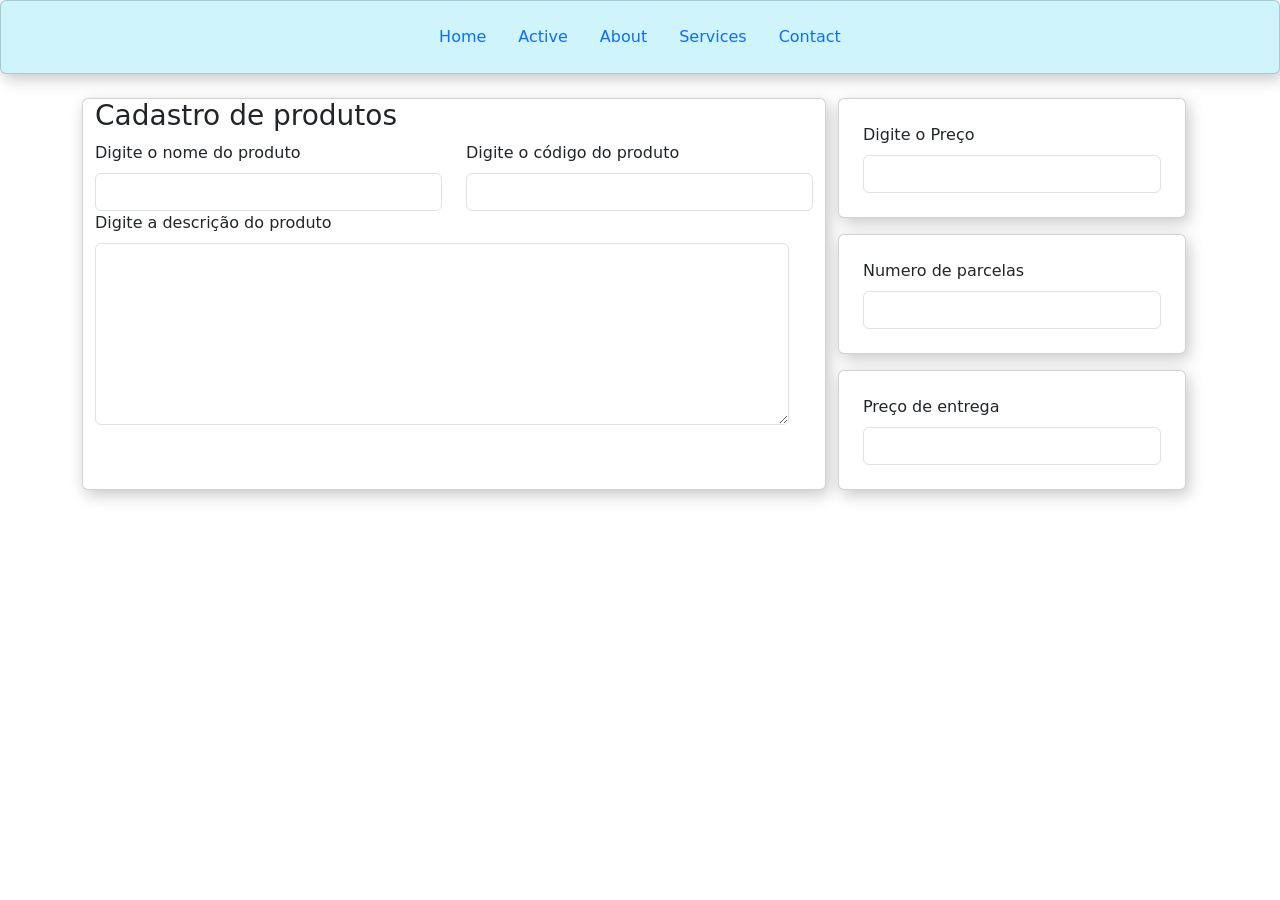
==== index.html @ f9a23be8 "O Ethan faltou aula passada, coisa feia" ====
<!doctype html>
<html lang="en">

<head>
    <meta charset="utf-8">
    <meta name="viewport" content="width=device-width, initial-scale=1">
    <title>Bootstrap demo</title>
    <link href="style.css" rel="stylesheet">
    <link href="https://cdn.jsdelivr.net/npm/bootstrap@5.3.8/dist/css/bootstrap.min.css" rel="stylesheet"
        integrity="sha384-sRIl4kxILFvY47J16cr9ZwB07vP4J8+LH7qKQnuqkuIAvNWLzeN8tE5YBujZqJLB" crossorigin="anonymous">
</head>

<body>

    <header class="container-fluid p-3 bg-info-subtle card">
        <nav class="container">
            <ul class="nav d-flex justify-content-center">
                <li class="nav-item"><a class="nav-link" href="#"> Home</a></li>
                <li class="nav-item"><a class="nav-link" href="#"> Active</a></li>
                <li class="nav-item"><a class="nav-link" href="#"> About</a></li>
                <li class="nav-item"><a class="nav-link" href="#"> Services</a></li>
                <li class="nav-item "><a class="nav-link" href="#"> Contact</a></li>
            </ul>
        </nav>
    </header>

    <main>
        <section class="container-fluid">
            <div class="container p-4">
                <div class="row">
                    <div class="col-8 card">
                        <h3>Cadastro de produtos</h3>
                        <div class="row">
                            <div class="col">
                                <label class="form-label">Digite o nome do produto</label>
                                <input class="form-control">
                            </div>
                            <div class="col">
                                <label class="form-label">Digite o código do produto</label>
                                <input class="form-control">
                            </div>
                            <div class="row">
                                <div class="col">
                                    <label class="form-label">Digite a descrição do produto</label>
                                    <textarea class="form-control" rows="7"></textarea>
                                </div>
                            </div>
                        </div>
                    </div>

                    <div class="col-4">
                        <div class="card p-4 mb-3">
                            <label class="form-label">Digite o Preço</label>
                            <input type="number" class="form-control">
                        </div>
                        <div class="card p-4 mb-3">
                            <label class="form-label">Numero de parcelas</label>
                            <input type="number" class="form-control" max="12">
                        </div>
                        <div class="card p-4">
                            <label class="form-label">Preço de entrega</label>
                            <input type="number" class="form-control">
                        </div>
                    </div>
                </div>
            </div>
            </div>
        </section>
    </main>

    <script src="https://cdn.jsdelivr.net/npm/bootstrap@5.3.8/dist/js/bootstrap.bundle.min.js"
        integrity="sha384-FKyoEForCGlyvwx9Hj09JcYn3nv7wiPVlz7YYwJrWVcXK/BmnVDxM+D2scQbITxI"
        crossorigin="anonymous"></script>
</body>

</html>
---- style.css ----
.card{
    box-shadow: 3px 5px 16px #00000038;
}
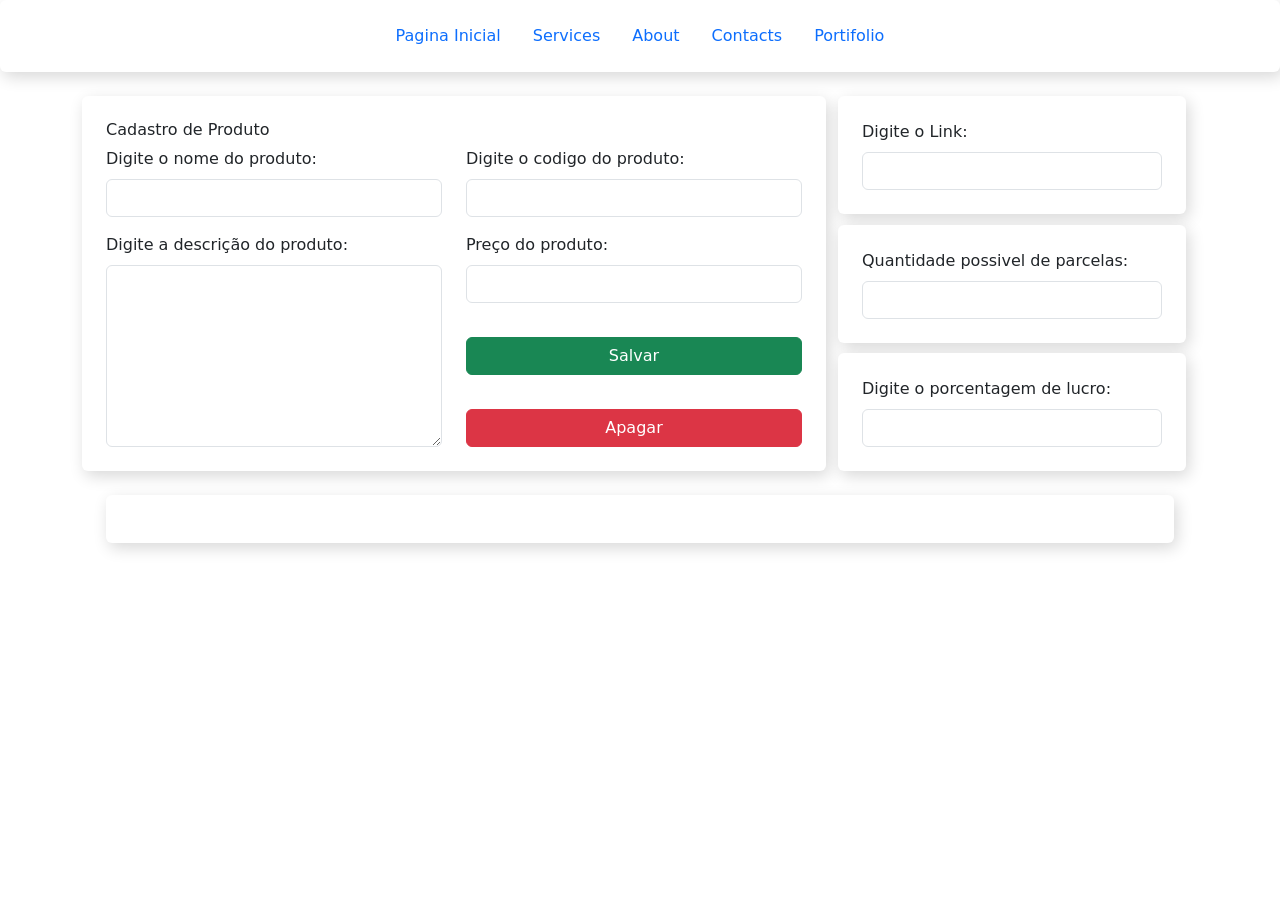
==== commit fa75a470: "~baixar commit pronto para uso" ====
--- a/index.html
+++ b/index.html
@@ -1,25 +1,23 @@
 <!doctype html>
 <html lang="en">
-
-<head>
+  <head>
     <meta charset="utf-8">
     <meta name="viewport" content="width=device-width, initial-scale=1">
-    <title>Bootstrap demo</title>
-    <link href="style.css" rel="stylesheet">
-    <link href="https://cdn.jsdelivr.net/npm/bootstrap@5.3.8/dist/css/bootstrap.min.css" rel="stylesheet"
-        integrity="sha384-sRIl4kxILFvY47J16cr9ZwB07vP4J8+LH7qKQnuqkuIAvNWLzeN8tE5YBujZqJLB" crossorigin="anonymous">
-</head>
+    <title>Cadastro Produtos</title>
+    <link href="https://cdn.jsdelivr.net/npm/bootstrap@5.3.8/dist/css/bootstrap.min.css" rel="stylesheet" integrity="sha384-sRIl4kxILFvY47J16cr9ZwB07vP4J8+LH7qKQnuqkuIAvNWLzeN8tE5YBujZqJLB" crossorigin="anonymous">
 
-<body>
+    <link rel="stylesheet" href="style.css">
+  </head>
+  <body>
 
-    <header class="container-fluid p-3 bg-info-subtle card">
-        <nav class="container">
-            <ul class="nav d-flex justify-content-center">
-                <li class="nav-item"><a class="nav-link" href="#"> Home</a></li>
-                <li class="nav-item"><a class="nav-link" href="#"> Active</a></li>
-                <li class="nav-item"><a class="nav-link" href="#"> About</a></li>
-                <li class="nav-item"><a class="nav-link" href="#"> Services</a></li>
-                <li class="nav-item "><a class="nav-link" href="#"> Contact</a></li>
+    <header class="container-fluid card">
+        <nav class="container p-3">
+            <ul class="nav justify-content-center">
+                <li class="nav-item"><a href="#" class="nav-link">Pagina Inicial</a></li>
+                <li class="nav-item"><a href="#" class="nav-link">Services</a></li>
+                <li class="nav-item"><a href="#" class="nav-link">About</a></li>
+                <li class="nav-item"><a href="#" class="nav-link">Contacts</a></li>
+                <li class="nav-item"><a href="#" class="nav-link">Portifolio</a></li>
             </ul>
         </nav>
     </header>
@@ -28,49 +26,66 @@
         <section class="container-fluid">
             <div class="container p-4">
                 <div class="row">
-                    <div class="col-8 card">
-                        <h3>Cadastro de produtos</h3>
+                    <div class="col-8 card p-4">
+                        <h3 class="h6 nav-title">Cadastro de Produto</h3>
+                        <div class="row mb-3">
+                            <div class="col">
+                                <label class="form-label">Digite o nome do produto:</label>
+                                <input type="text" class="form-control">
+                            </div>
+                            <div class="col">
+                                <label class="form-label">Digite o codigo do produto:</label>
+                                <input type="text" class="form-control">
+                            </div>
+                        </div>
+
                         <div class="row">
                             <div class="col">
-                                <label class="form-label">Digite o nome do produto</label>
-                                <input class="form-control">
+                                <label for="" class="form-label">Digite a descrição do produto:</label>
+                                <textarea class="form-control" rows="7"></textarea>
                             </div>
-                            <div class="col">
-                                <label class="form-label">Digite o código do produto</label>
-                                <input class="form-control">
-                            </div>
-                            <div class="row">
-                                <div class="col">
-                                    <label class="form-label">Digite a descrição do produto</label>
-                                    <textarea class="form-control" rows="7"></textarea>
+                            <div class="col d-flex flex-column justify-content-between">
+                                <div>
+                                    <label class="form-label">Preço do produto:</label>
+                                    <input type="number" class="form-control">
+                                </div>
+                                <div>
+                                    <button class="btn btn-success w-100">Salvar</button>
+                                </div>
+                                <div>
+                                    <button class="btn btn-danger w-100">Apagar</button>
                                 </div>
                             </div>
                         </div>
                     </div>
-
-                    <div class="col-4">
-                        <div class="card p-4 mb-3">
-                            <label class="form-label">Digite o Preço</label>
-                            <input type="number" class="form-control">
-                        </div>
-                        <div class="card p-4 mb-3">
-                            <label class="form-label">Numero de parcelas</label>
-                            <input type="number" class="form-control" max="12">
+                    <div class="col-4 d-flex flex-column justify-content-between">
+                        <div class="card p-4">
+                            <label class="form-label">Digite o Link:</label>
+                            <input type="text" class="form-control">
                         </div>
                         <div class="card p-4">
-                            <label class="form-label">Preço de entrega</label>
+                            <label class="form-label">Quantidade possivel de parcelas:</label>
+                            <input type="number" max="12" min="1" class="form-control">
+                        </div>
+                        <div class="card p-4">
+                            <label class="form-label">Digite o porcentagem de lucro:</label>
                             <input type="number" class="form-control">
                         </div>
                     </div>
                 </div>
             </div>
+        </section>
+
+        <section class="container-fluid">
+            <div class="container px-5">
+                <div class="row">
+                    <div class="col p-4 card"></div>
+                </div>
+
             </div>
         </section>
     </main>
 
-    <script src="https://cdn.jsdelivr.net/npm/bootstrap@5.3.8/dist/js/bootstrap.bundle.min.js"
-        integrity="sha384-FKyoEForCGlyvwx9Hj09JcYn3nv7wiPVlz7YYwJrWVcXK/BmnVDxM+D2scQbITxI"
-        crossorigin="anonymous"></script>
-</body>
-
+    <script src="https://cdn.jsdelivr.net/npm/bootstrap@5.3.8/dist/js/bootstrap.bundle.min.js" integrity="sha384-FKyoEForCGlyvwx9Hj09JcYn3nv7wiPVlz7YYwJrWVcXK/BmnVDxM+D2scQbITxI" crossorigin="anonymous"></script>
+  </body>
 </html>
--- a/style.css
+++ b/style.css
@@ -1,3 +1,4 @@
 .card{
-    box-shadow: 3px 5px 16px #00000038;
+    box-shadow: 3px 5px 16px #00000028;
+    border:none;
 }
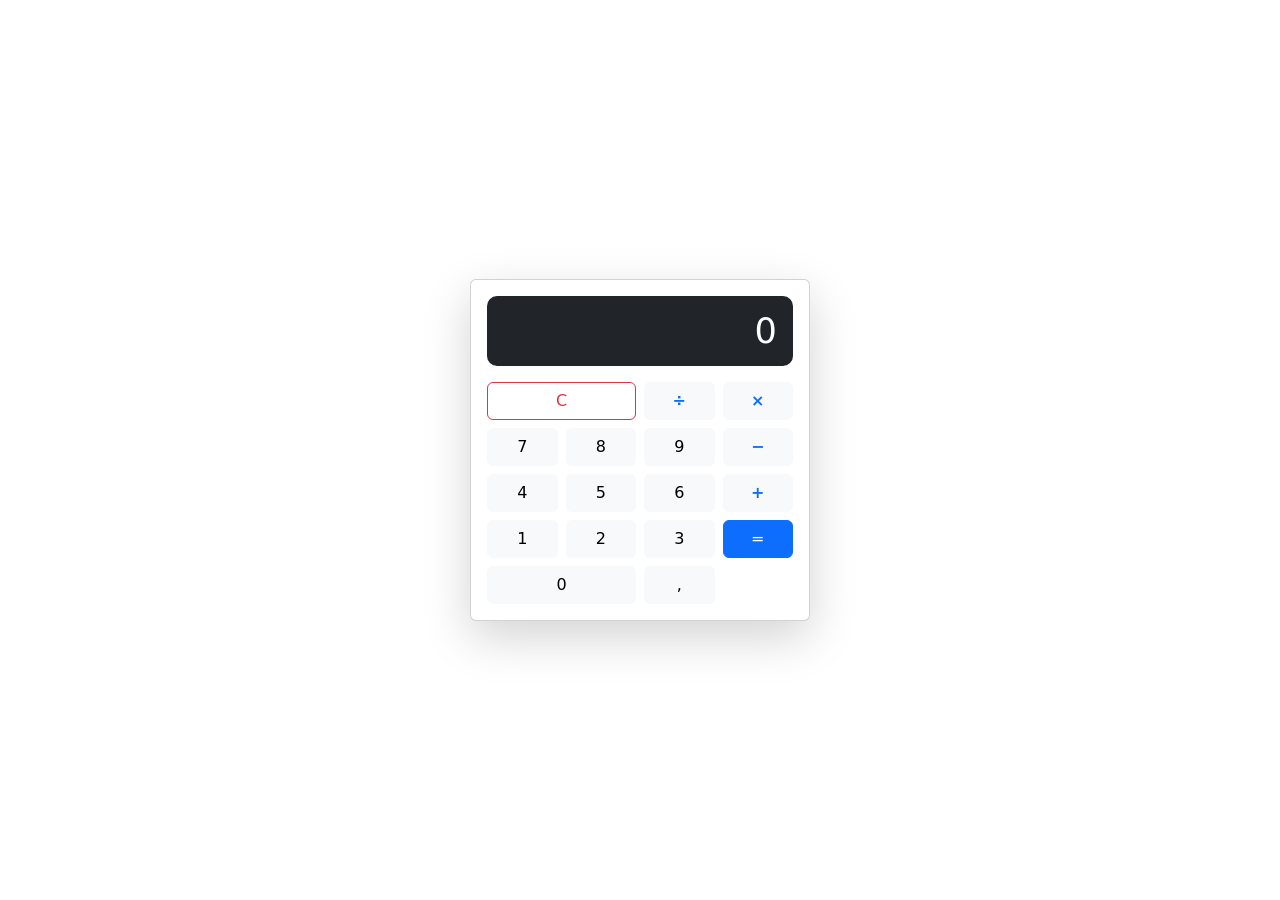
==== commit d8a159a9: "calculadora" ====
--- a/index.html
+++ b/index.html
@@ -1,91 +1,85 @@
-<!doctype html>
-<html lang="en">
-  <head>
-    <meta charset="utf-8">
-    <meta name="viewport" content="width=device-width, initial-scale=1">
-    <title>Cadastro Produtos</title>
-    <link href="https://cdn.jsdelivr.net/npm/bootstrap@5.3.8/dist/css/bootstrap.min.css" rel="stylesheet" integrity="sha384-sRIl4kxILFvY47J16cr9ZwB07vP4J8+LH7qKQnuqkuIAvNWLzeN8tE5YBujZqJLB" crossorigin="anonymous">
+<!DOCTYPE html>
+<html lang="pt-BR">
+<head>
+  <meta charset="UTF-8">
+  <meta name="viewport" content="width=device-width, initial-scale=1.0">
+  <title>Calculadora Bootstrap</title>
+  <link rel="stylesheet" href="style.css">
+  <!-- Bootstrap 5 CSS -->
+  <link href="https://cdn.jsdelivr.net/npm/bootstrap@5.3.3/dist/css/bootstrap.min.css" rel="stylesheet">
+</head>
+<body>
 
-    <link rel="stylesheet" href="style.css">
-  </head>
-  <body>
+  <div class="calculator card shadow-lg p-3 bg-white">
+    <!-- Display / Telinha de Resultado -->
+    <div class="display d-flex align-items-center justify-content-end px-3 mb-3 text-end">
+      0
+    </div>
 
-    <header class="container-fluid card">
-        <nav class="container p-3">
-            <ul class="nav justify-content-center">
-                <li class="nav-item"><a href="#" class="nav-link">Pagina Inicial</a></li>
-                <li class="nav-item"><a href="#" class="nav-link">Services</a></li>
-                <li class="nav-item"><a href="#" class="nav-link">About</a></li>
-                <li class="nav-item"><a href="#" class="nav-link">Contacts</a></li>
-                <li class="nav-item"><a href="#" class="nav-link">Portifolio</a></li>
-            </ul>
-        </nav>
-    </header>
+    <!-- Teclado de Botões -->
+    <div class="row g-2">
+      <!-- Linha 1: Limpar e Operações básicas -->
+      <div class="col-6">
+        <button class="btn btn-outline-danger w-100 btn-calc">C</button>
+      </div>
+      <div class="col-3">
+        <button class="btn btn-light text-primary fw-bold w-100 btn-calc">÷</button>
+      </div>
+      <div class="col-3">
+        <button class="btn btn-light text-primary fw-bold w-100 btn-calc">×</button>
+      </div>
 
-    <main>
-        <section class="container-fluid">
-            <div class="container p-4">
-                <div class="row">
-                    <div class="col-8 card p-4">
-                        <h3 class="h6 nav-title">Cadastro de Produto</h3>
-                        <div class="row mb-3">
-                            <div class="col">
-                                <label class="form-label">Digite o nome do produto:</label>
-                                <input type="text" class="form-control">
-                            </div>
-                            <div class="col">
-                                <label class="form-label">Digite o codigo do produto:</label>
-                                <input type="text" class="form-control">
-                            </div>
-                        </div>
+      <!-- Linha 2 -->
+      <div class="col-3">
+        <button class="btn btn-light w-100 btn-calc">7</button>
+      </div>
+      <div class="col-3">
+        <button class="btn btn-light w-100 btn-calc">8</button>
+      </div>
+      <div class="col-3">
+        <button class="btn btn-light w-100 btn-calc">9</button>
+      </div>
+      <div class="col-3">
+        <button class="btn btn-light text-primary fw-bold w-100 btn-calc">−</button>
+      </div>
 
-                        <div class="row">
-                            <div class="col">
-                                <label for="" class="form-label">Digite a descrição do produto:</label>
-                                <textarea class="form-control" rows="7"></textarea>
-                            </div>
-                            <div class="col d-flex flex-column justify-content-between">
-                                <div>
-                                    <label class="form-label">Preço do produto:</label>
-                                    <input type="number" class="form-control">
-                                </div>
-                                <div>
-                                    <button class="btn btn-success w-100">Salvar</button>
-                                </div>
-                                <div>
-                                    <button class="btn btn-danger w-100">Apagar</button>
-                                </div>
-                            </div>
-                        </div>
-                    </div>
-                    <div class="col-4 d-flex flex-column justify-content-between">
-                        <div class="card p-4">
-                            <label class="form-label">Digite o Link:</label>
-                            <input type="text" class="form-control">
-                        </div>
-                        <div class="card p-4">
-                            <label class="form-label">Quantidade possivel de parcelas:</label>
-                            <input type="number" max="12" min="1" class="form-control">
-                        </div>
-                        <div class="card p-4">
-                            <label class="form-label">Digite o porcentagem de lucro:</label>
-                            <input type="number" class="form-control">
-                        </div>
-                    </div>
-                </div>
-            </div>
-        </section>
+      <!-- Linha 3 -->
+      <div class="col-3">
+        <button class="btn btn-light w-100 btn-calc">4</button>
+      </div>
+      <div class="col-3">
+        <button class="btn btn-light w-100 btn-calc">5</button>
+      </div>
+      <div class="col-3">
+        <button class="btn btn-light w-100 btn-calc">6</button>
+      </div>
+      <div class="col-3">
+        <button class="btn btn-light text-primary fw-bold w-100 btn-calc">+</button>
+      </div>
 
-        <section class="container-fluid">
-            <div class="container px-5">
-                <div class="row">
-                    <div class="col p-4 card"></div>
-                </div>
+      <!-- Linha 4 -->
+      <div class="col-3">
+        <button class="btn btn-light w-100 btn-calc">1</button>
+      </div>
+      <div class="col-3">
+        <button class="btn btn-light w-100 btn-calc">2</button>
+      </div>
+      <div class="col-3">
+        <button class="btn btn-light w-100 btn-calc">3</button>
+      </div>
+      <div class="col-3 rowspan-2">
+        <button class="btn btn-primary w-100 btn-calc h-100">=</button>
+      </div>
 
-            </div>
-        </section>
-    </main>
+      <!-- Linha 5 -->
+      <div class="col-6">
+        <button class="btn btn-light w-100 btn-calc">0</button>
+      </div>
+      <div class="col-3">
+        <button class="btn btn-light w-100 btn-calc">,</button>
+      </div>
+    </div>
+  </div>
 
-    <script src="https://cdn.jsdelivr.net/npm/bootstrap@5.3.8/dist/js/bootstrap.bundle.min.js" integrity="sha384-FKyoEForCGlyvwx9Hj09JcYn3nv7wiPVlz7YYwJrWVcXK/BmnVDxM+D2scQbITxI" crossorigin="anonymous"></script>
-  </body>
+</body>
 </html>
--- a/style.css
+++ b/style.css
@@ -1,4 +1,27 @@
-.card{
-    box-shadow: 3px 5px 16px #00000028;
-    border:none;
-}+    body {
+      background-color: #f8f9fa;
+      min-height: 100vh;
+      display: flex;
+      align-items: center;
+      justify-content: center;
+    }
+    .calculator {
+      width: 100%;
+      max-width: 340px;
+      border-radius: 16px;
+    }
+    .display {
+      background-color: #212529;
+      color: #ffffff;
+      font-size: 2.2rem;
+      border-radius: 10px;
+      min-height: 70px;
+      word-wrap: break-word;
+      word-break: break-all;
+    }
+    .btn-calc {
+      font-size: 1.25rem;
+      font-weight: 500;
+      padding: 15px 0;
+      border-radius: 10px;
+    }
